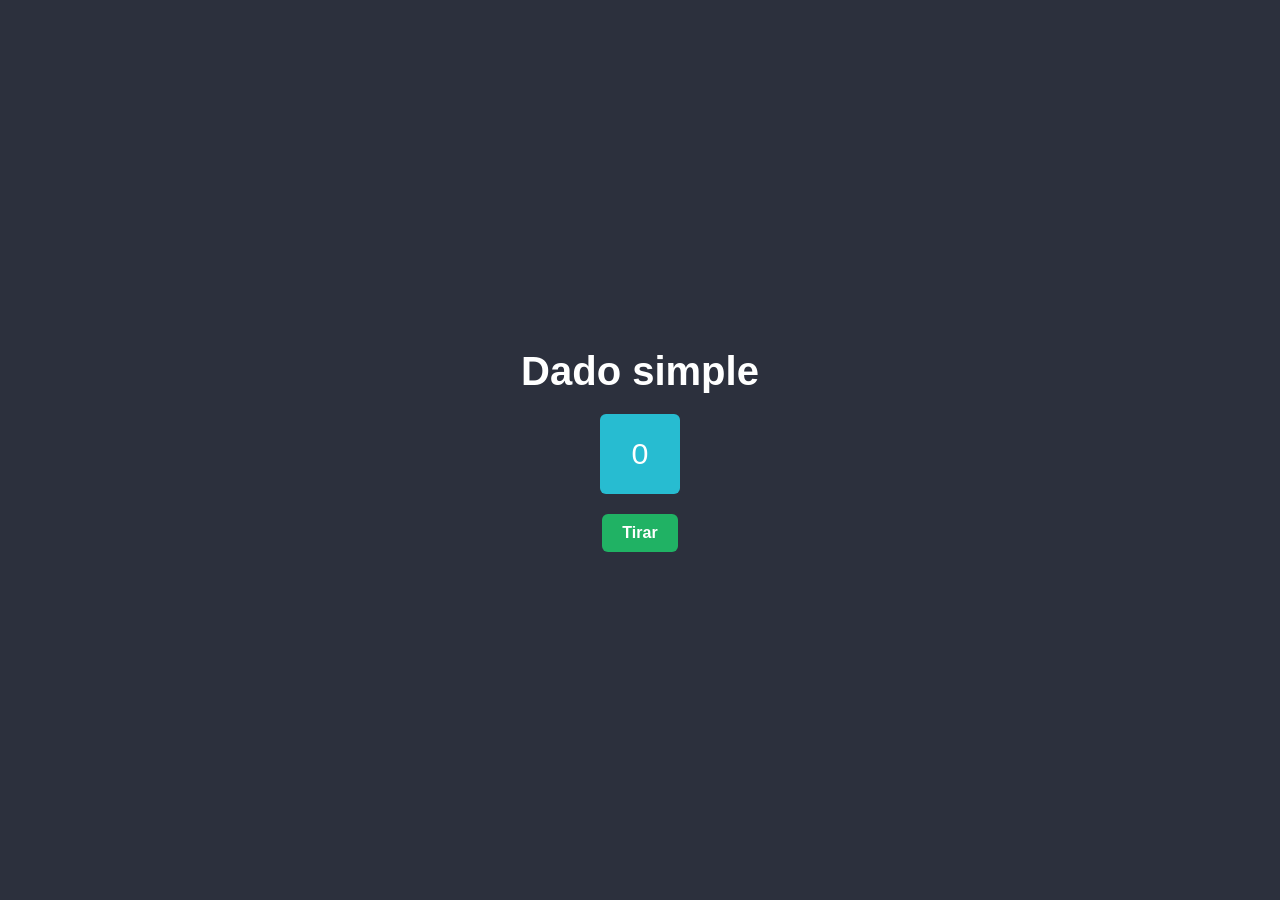
==== index.html @ 4ace0625 "feat: integración de html, css y js inicial" ====
<!DOCTYPE html>
<html lang="en">
<head>
    <link rel="stylesheet" href="styles.css">
    <meta charset="UTF-8">
    <meta name="viewport" content="width=device-width, initial-scale=1.0">
    <title>Práctica 1</title>
</head>
<body>
    <main>
        <h1>Dado simple</h1>
        <div class="dado ">
            <div class="numero">0</div>
        </div>
        <button class="botonTirar">Tirar</button>
    </main>
</body>
<script src="fun.js"></script>
</html>
---- styles.css ----
*{
    margin:0;
    box-sizing: border-box;
    color: #fff;
}

body{
    font-family: 'Gill Sans', 'Gill Sans MT', Calibri, 'Trebuchet MS', sans-serif;
    font-size: 20px;
    background: #2c303d;
    min-height: 100vh;
    display: flex;
    justify-content: center;
    align-items: center;
    margin: auto;

}

main{
    display: flex;
    justify-content: center;
    align-items: center;
    flex-direction: column;

}

h1{
    margin-bottom: 20px;
    
}

.dado{
    background: #27bcd1;
    display: flex;
    min-width: 80px;
    min-height: 80px;
    justify-content: center;
    align-items: center;
    cursor:default;
    border-radius: 6px;

}

.numero{
    height: 100%;
    text-align: center;
    font-size: 1.9rem;
}

.botonTirar{
    margin-top:20px;
}

.animDado{
    animation: girar 1s linear infinite;
}

@keyframes girar {
  from {
    transform: rotate(0deg);
    }
  to {
    transform: rotate(360deg);
  }
}


.botonTirar {
  margin-top: 20px;
  background-color: #20b264;
  font-size: 1rem;
  font-weight: bold;
  padding: 10px 20px;
  border: none;
  border-radius: 6px;
  cursor: pointer;
  transition: background-color 0.2s ease, transform 0.1s ease;
}

.botonTirar:hover {
  background-color: #1c9d58;
}

.botonTirar:active {
  transform: scale(0.96);
}
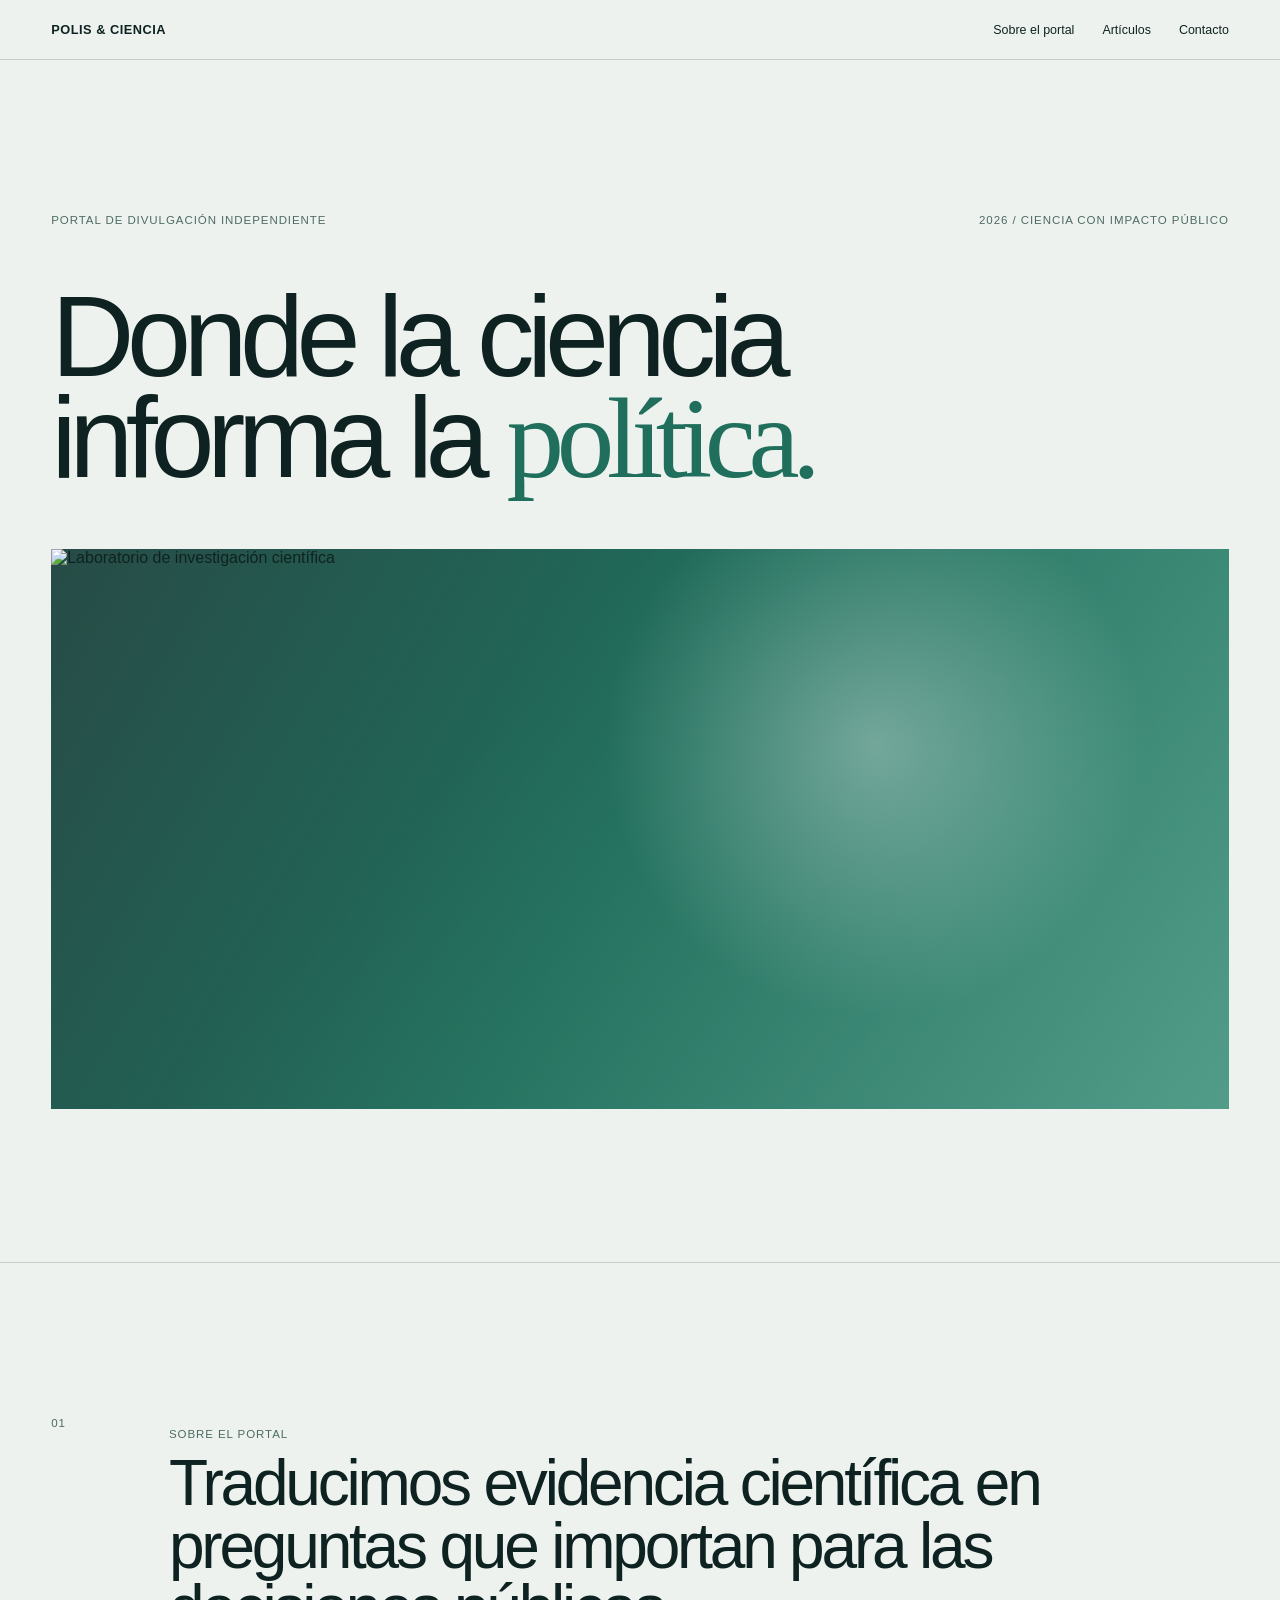
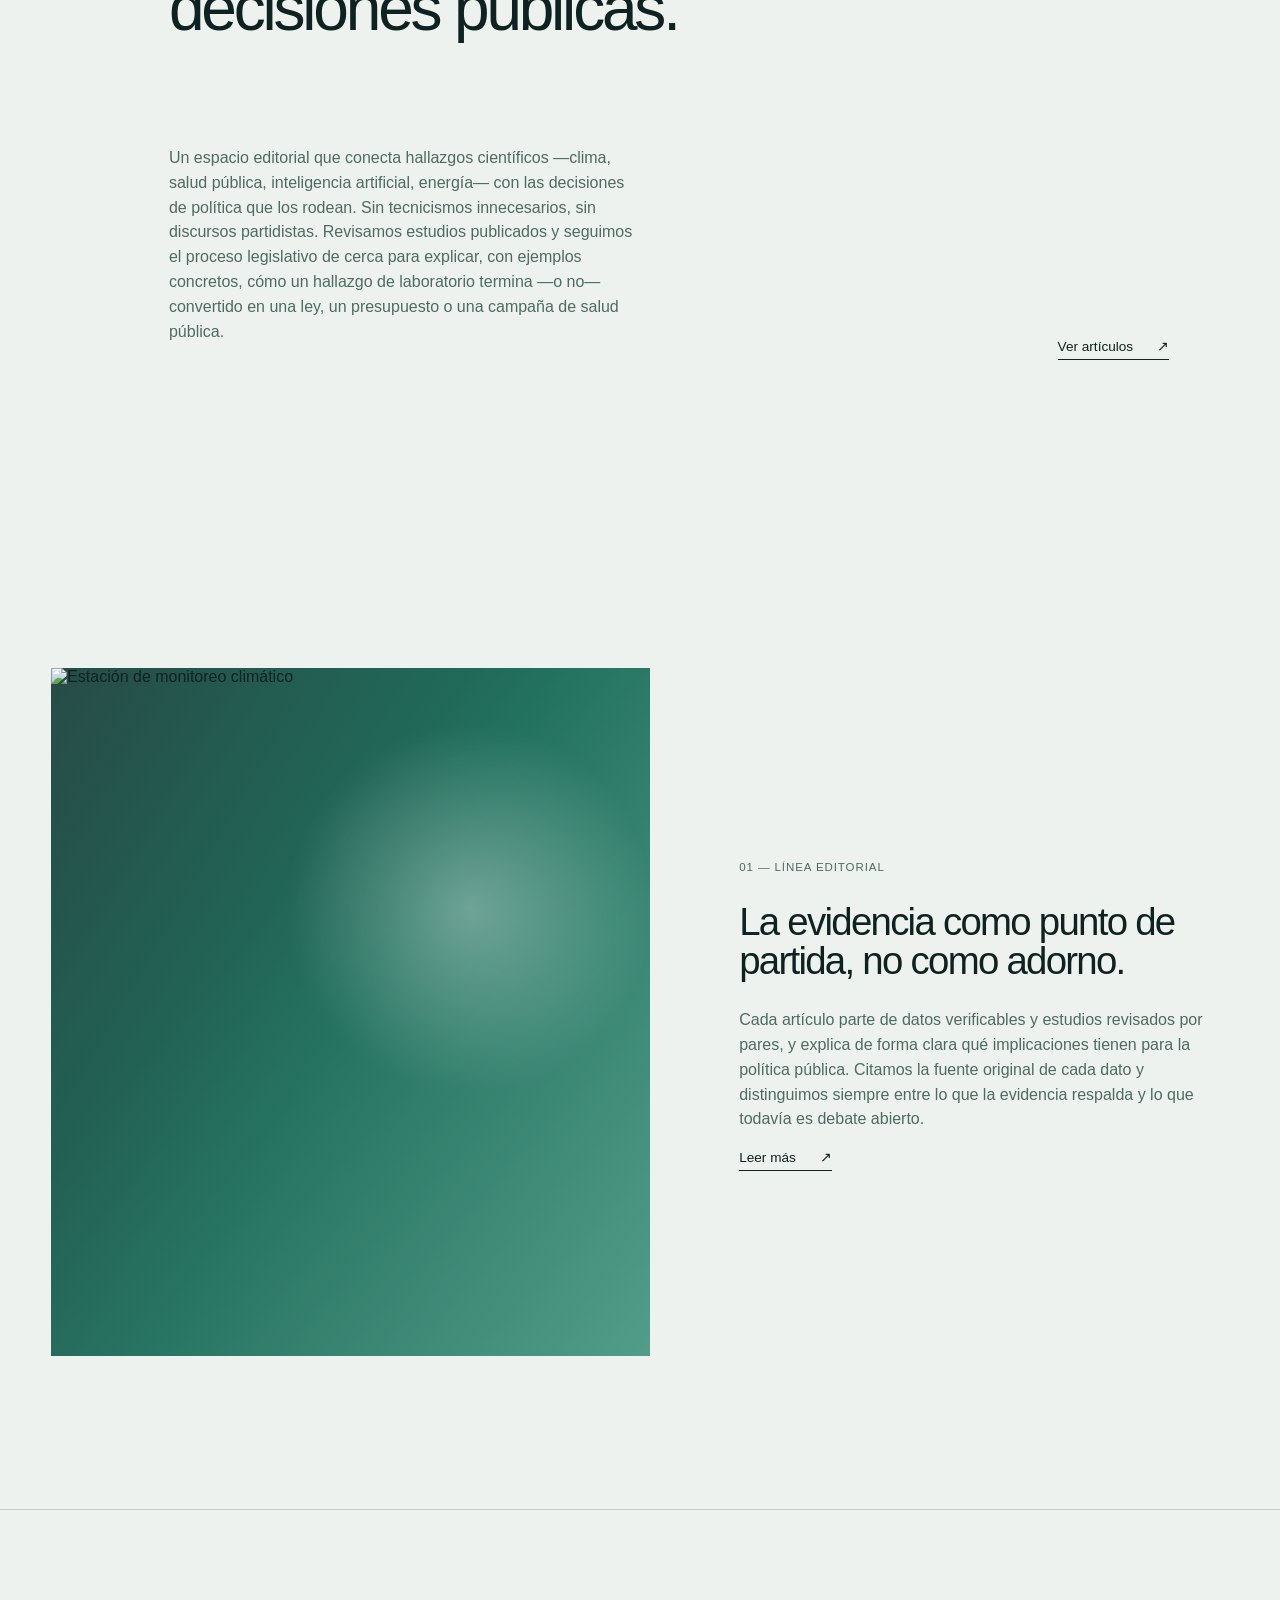
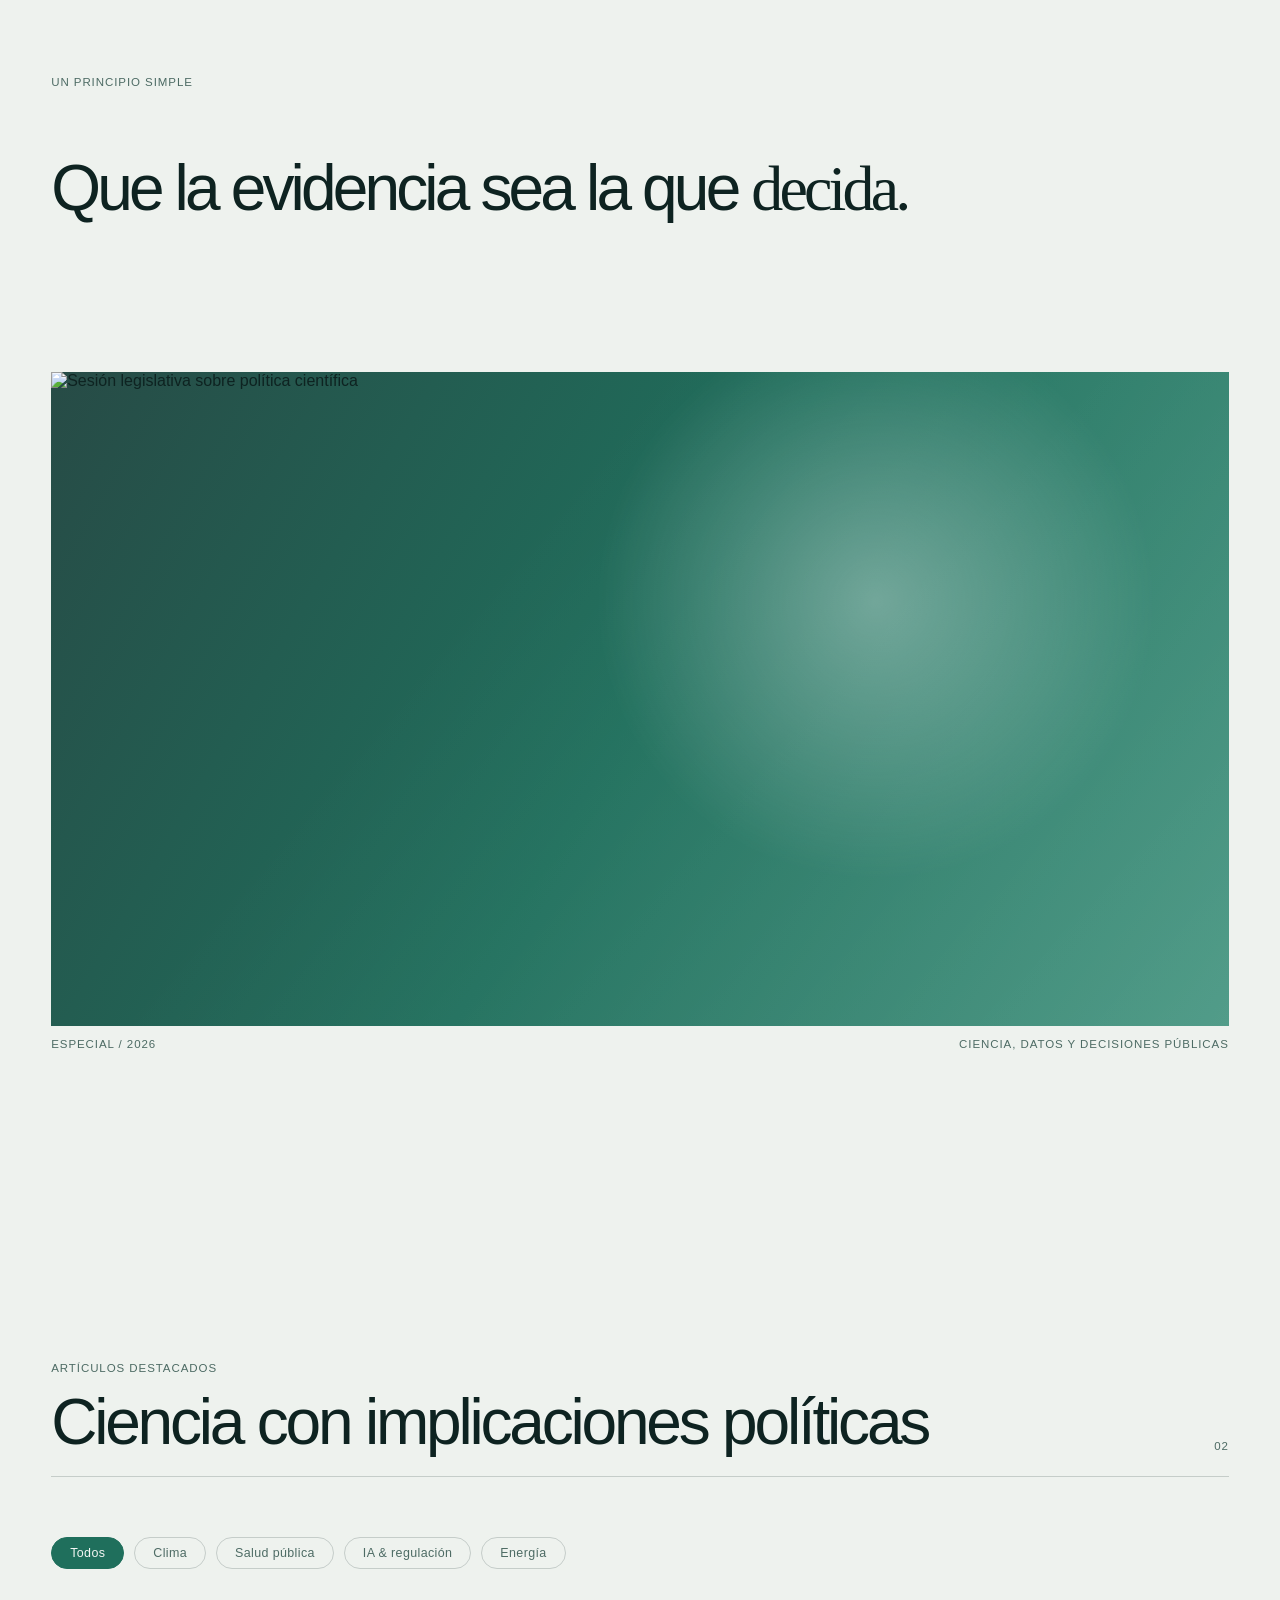
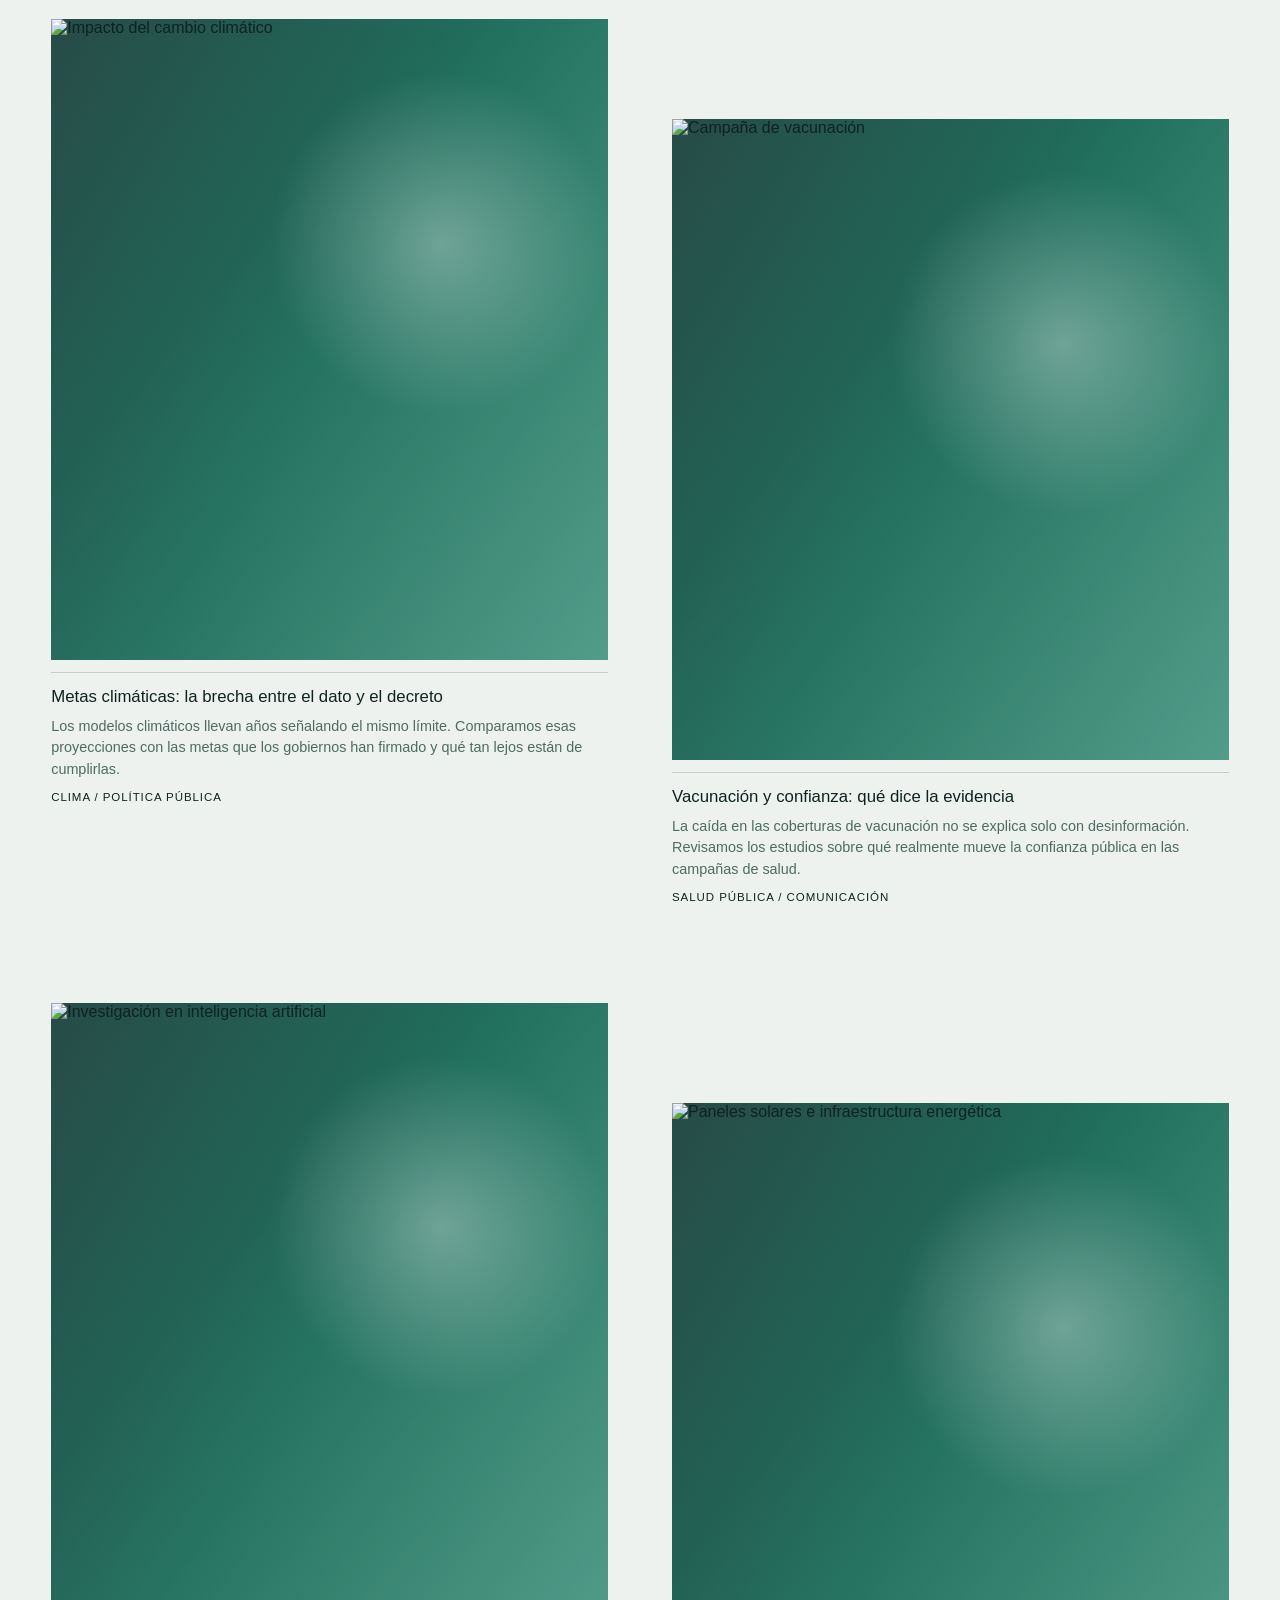
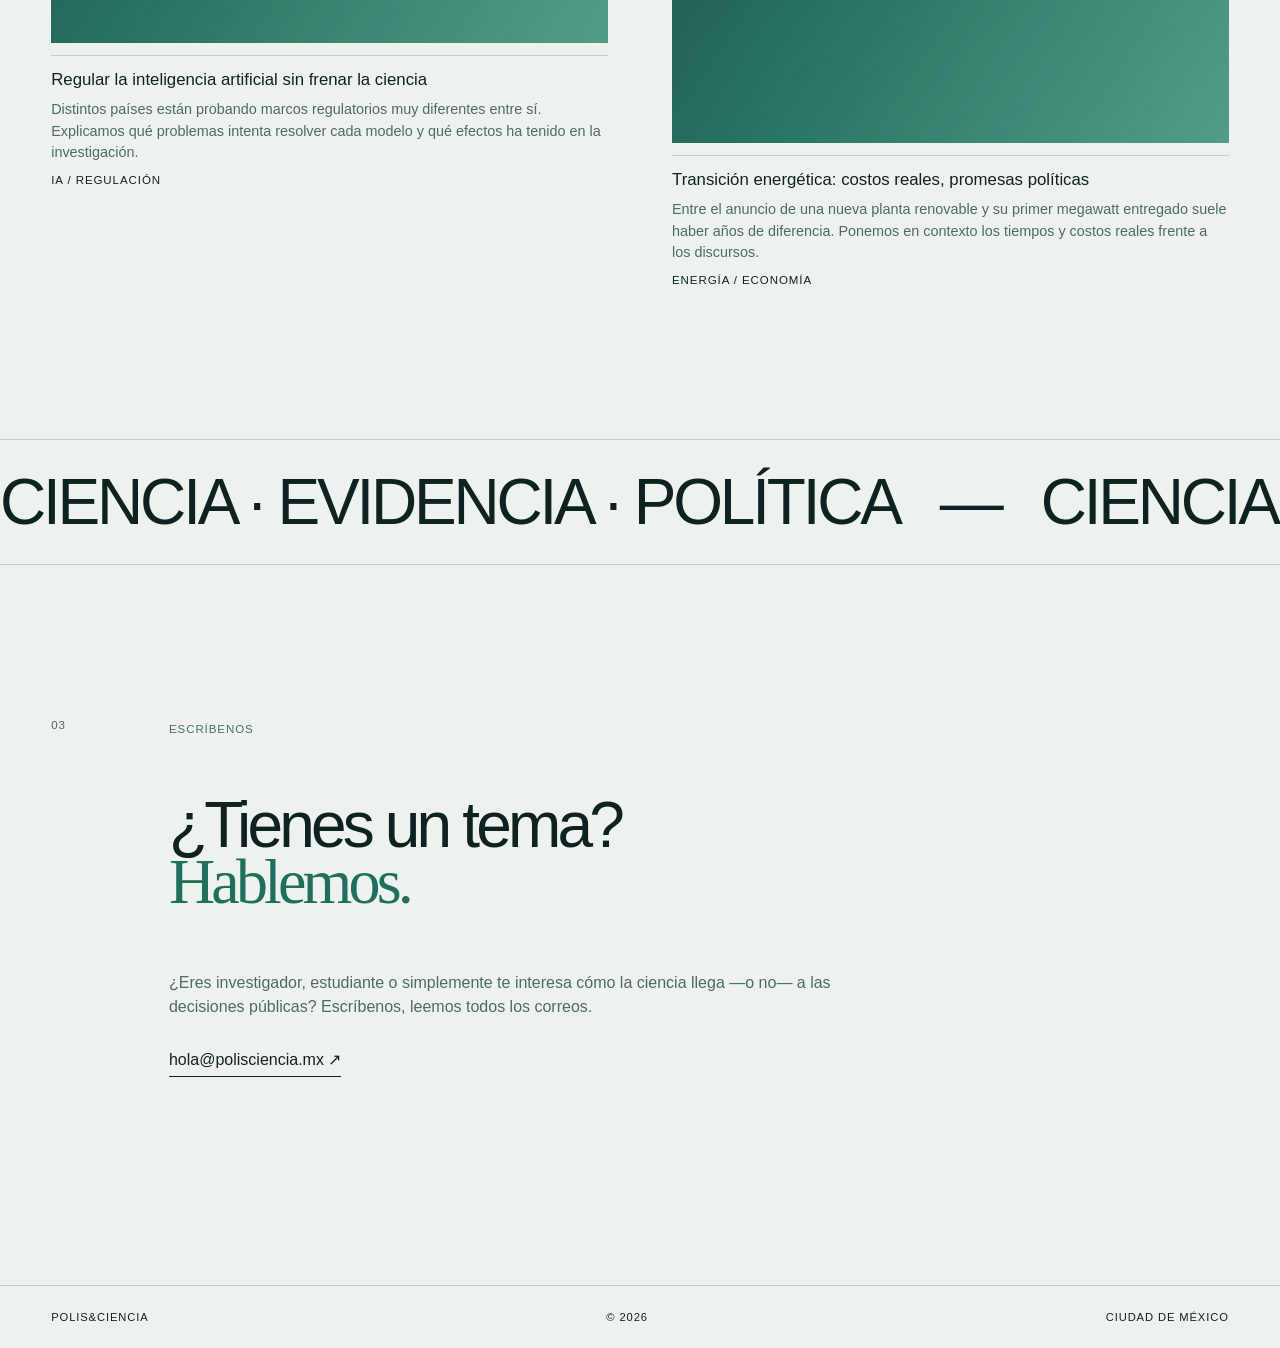
==== commit f93b355e: "Agrega imagenes y contenido informativo" ====
--- a/index.html
+++ b/index.html
@@ -1,19 +1,212 @@
 <!DOCTYPE html>
-<html lang="en">
+<html lang="es">
 <head>
-    <link rel="stylesheet" href="styles.css">
-    <meta charset="UTF-8">
-    <meta name="viewport" content="width=device-width, initial-scale=1.0">
-    <title>Práctica 1</title>
+  <meta charset="UTF-8">
+  <meta name="viewport" content="width=device-width, initial-scale=1.0">
+  <title>Polis&Ciencia — Divulgación con impacto político</title>
+  <link rel="stylesheet" href="styles.css">
 </head>
 <body>
-    <main>
-        <h1>Dado simple</h1>
-        <div class="dado ">
-            <div class="numero">0</div>
+
+  <header class="site-header">
+    <a class="logo" href="#">POLIS<span>&</span>CIENCIA</a>
+
+    <button class="menu-toggle" aria-label="Abrir menú" aria-expanded="false">
+      <span></span><span></span>
+    </button>
+
+    <nav class="desktop-nav">
+      <a href="#about">Sobre el portal</a>
+      <a href="#work">Artículos</a>
+      <a href="#contact">Contacto</a>
+    </nav>
+  </header>
+
+  <main>
+
+    <!-- HERO -->
+    <section class="hero section">
+      <div class="hero__meta">
+        <span>Portal de divulgación independiente</span>
+        <span>2026 / Ciencia con impacto público</span>
+      </div>
+
+      <div class="hero__title">
+        <h1>Donde la ciencia<br>informa la <em>política.</em></h1>
+      </div>
+
+      <div class="hero__image media-placeholder">
+        <img src="https://picsum.photos/seed/polis-hero/1600/900" alt="Laboratorio de investigación científica" loading="eager">
+      </div>
+    </section>
+
+    <!-- INTRO -->
+    <section id="about" class="intro section">
+      <div class="section-number">01</div>
+
+      <div class="intro__content">
+        <p class="eyebrow">SOBRE EL PORTAL</p>
+        <h2>Traducimos evidencia científica en preguntas que importan para las decisiones públicas.</h2>
+        <div class="intro__bottom">
+          <p class="body-copy">
+            Un espacio editorial que conecta hallazgos científicos —clima, salud pública,
+            inteligencia artificial, energía— con las decisiones de política que los rodean.
+            Sin tecnicismos innecesarios, sin discursos partidistas. Revisamos estudios
+            publicados y seguimos el proceso legislativo de cerca para explicar, con
+            ejemplos concretos, cómo un hallazgo de laboratorio termina —o no— convertido
+            en una ley, un presupuesto o una campaña de salud pública.
+          </p>
+          <a class="arrow-link" href="#work">Ver artículos <span>↗</span></a>
         </div>
-        <button class="botonTirar">Tirar</button>
-    </main>
+      </div>
+    </section>
+
+    <!-- SPLIT -->
+    <section class="split section">
+      <div class="split__image media-placeholder">
+        <img src="https://picsum.photos/seed/polis-clima/900/1000" alt="Estación de monitoreo climático" loading="lazy">
+      </div>
+
+      <div class="split__content">
+        <span class="eyebrow">01 — LÍNEA EDITORIAL</span>
+        <h2>La evidencia como punto de partida, no como adorno.</h2>
+        <p class="body-copy">
+          Cada artículo parte de datos verificables y estudios revisados por pares,
+          y explica de forma clara qué implicaciones tienen para la política pública.
+          Citamos la fuente original de cada dato y distinguimos siempre entre lo que
+          la evidencia respalda y lo que todavía es debate abierto.
+        </p>
+        <a class="arrow-link" href="#work">Leer más <span>↗</span></a>
+      </div>
+    </section>
+
+    <!-- STATEMENT -->
+    <section class="statement section">
+      <p class="eyebrow">UN PRINCIPIO SIMPLE</p>
+      <h2>
+        Que la evidencia sea la que
+        <span>decida.</span>
+      </h2>
+    </section>
+
+    <!-- IMAGE -->
+    <section class="full-image section">
+      <div class="full-image__media media-placeholder">
+        <img src="https://picsum.photos/seed/polis-portada/1800/1000" alt="Sesión legislativa sobre política científica" loading="lazy">
+      </div>
+      <div class="caption">
+        <span>Especial / 2026</span>
+        <span>Ciencia, datos y decisiones públicas</span>
+      </div>
+    </section>
+
+    <!-- WORK GRID -->
+    <section id="work" class="work section">
+      <div class="work__header">
+        <div>
+          <span class="eyebrow">ARTÍCULOS DESTACADOS</span>
+          <h2>Ciencia con implicaciones políticas</h2>
+        </div>
+        <span class="section-number">02</span>
+      </div>
+
+      <div class="filters" role="group" aria-label="Filtrar artículos por categoría">
+        <button class="filter-btn is-active" data-filter="all">Todos</button>
+        <button class="filter-btn" data-filter="clima">Clima</button>
+        <button class="filter-btn" data-filter="salud">Salud pública</button>
+        <button class="filter-btn" data-filter="ia">IA & regulación</button>
+        <button class="filter-btn" data-filter="energia">Energía</button>
+      </div>
+
+      <div class="project-grid">
+        <article class="project" data-category="clima">
+          <div class="project__image media-placeholder">
+            <img src="https://picsum.photos/seed/polis-art-clima/700/800" alt="Impacto del cambio climático" loading="lazy">
+          </div>
+          <div class="project__info">
+            <div>
+              <h3>Metas climáticas: la brecha entre el dato y el decreto</h3>
+              <p class="card-copy">Los modelos climáticos llevan años señalando el mismo límite. Comparamos esas proyecciones con las metas que los gobiernos han firmado y qué tan lejos están de cumplirlas.</p>
+            </div>
+            <span>Clima / Política pública</span>
+          </div>
+        </article>
+
+        <article class="project project--offset" data-category="salud">
+          <div class="project__image media-placeholder">
+            <img src="https://picsum.photos/seed/polis-art-salud/700/800" alt="Campaña de vacunación" loading="lazy">
+          </div>
+          <div class="project__info">
+            <div>
+              <h3>Vacunación y confianza: qué dice la evidencia</h3>
+              <p class="card-copy">La caída en las coberturas de vacunación no se explica solo con desinformación. Revisamos los estudios sobre qué realmente mueve la confianza pública en las campañas de salud.</p>
+            </div>
+            <span>Salud pública / Comunicación</span>
+          </div>
+        </article>
+
+        <article class="project" data-category="ia">
+          <div class="project__image media-placeholder">
+            <img src="https://picsum.photos/seed/polis-art-ia/700/800" alt="Investigación en inteligencia artificial" loading="lazy">
+          </div>
+          <div class="project__info">
+            <div>
+              <h3>Regular la inteligencia artificial sin frenar la ciencia</h3>
+              <p class="card-copy">Distintos países están probando marcos regulatorios muy diferentes entre sí. Explicamos qué problemas intenta resolver cada modelo y qué efectos ha tenido en la investigación.</p>
+            </div>
+            <span>IA / Regulación</span>
+          </div>
+        </article>
+
+        <article class="project project--offset" data-category="energia">
+          <div class="project__image media-placeholder">
+            <img src="https://picsum.photos/seed/polis-art-energia/700/800" alt="Paneles solares e infraestructura energética" loading="lazy">
+          </div>
+          <div class="project__info">
+            <div>
+              <h3>Transición energética: costos reales, promesas políticas</h3>
+              <p class="card-copy">Entre el anuncio de una nueva planta renovable y su primer megawatt entregado suele haber años de diferencia. Ponemos en contexto los tiempos y costos reales frente a los discursos.</p>
+            </div>
+            <span>Energía / Economía</span>
+          </div>
+        </article>
+      </div>
+    </section>
+
+    <!-- MARQUEE -->
+    <section class="marquee">
+      <div class="marquee__track">
+        <span>CIENCIA · EVIDENCIA · POLÍTICA</span>
+        <span>—</span>
+        <span>CIENCIA · EVIDENCIA · POLÍTICA</span>
+        <span>—</span>
+        <span>CIENCIA · EVIDENCIA · POLÍTICA</span>
+        <span>—</span>
+      </div>
+    </section>
+
+    <!-- CONTACT -->
+    <section id="contact" class="contact section">
+      <div class="section-number">03</div>
+      <div>
+        <span class="eyebrow">ESCRÍBENOS</span>
+        <h2>¿Tienes un tema?<br><em>Hablemos.</em></h2>
+        <p class="body-copy">
+          ¿Eres investigador, estudiante o simplemente te interesa cómo la ciencia
+          llega —o no— a las decisiones públicas? Escríbenos, leemos todos los correos.
+        </p>
+        <a class="contact-link" href="mailto:hola@polisciencia.mx">hola@polisciencia.mx ↗</a>
+      </div>
+    </section>
+
+  </main>
+
+  <footer class="site-footer">
+    <span>POLIS&CIENCIA</span>
+    <span>© 2026</span>
+    <span>Ciudad de México</span>
+  </footer>
+
+  <script src="script.js"></script>
 </body>
-<script src="fun.js"></script>
-</html>+</html>
--- a/styles.css
+++ b/styles.css
@@ -1,86 +1,571 @@
-*{
-    margin:0;
-    box-sizing: border-box;
-    color: #fff;
-}
-
-body{
-    font-family: 'Gill Sans', 'Gill Sans MT', Calibri, 'Trebuchet MS', sans-serif;
-    font-size: 20px;
-    background: #2c303d;
-    min-height: 100vh;
-    display: flex;
-    justify-content: center;
-    align-items: center;
-    margin: auto;
-
-}
-
-main{
-    display: flex;
-    justify-content: center;
-    align-items: center;
-    flex-direction: column;
-
-}
-
-h1{
-    margin-bottom: 20px;
-    
-}
-
-.dado{
-    background: #27bcd1;
-    display: flex;
-    min-width: 80px;
-    min-height: 80px;
-    justify-content: center;
-    align-items: center;
-    cursor:default;
-    border-radius: 6px;
-
-}
-
-.numero{
-    height: 100%;
-    text-align: center;
-    font-size: 1.9rem;
-}
-
-.botonTirar{
-    margin-top:20px;
-}
-
-.animDado{
-    animation: girar 1s linear infinite;
-}
-
-@keyframes girar {
-  from {
-    transform: rotate(0deg);
-    }
+/* =========================================================
+   EDITORIAL FLUID DESIGN SYSTEM
+   Reusable foundation — replace content, not structure.
+   ========================================================= */
+
+:root {
+  --bg: #eef2ee;
+  --surface: #e2ebe6;
+  --text: #0e2321;
+  --muted: #4d6b64;
+  --accent: #1f6f5c;
+  --line: rgba(14, 35, 33, .18);
+
+  --page-x: clamp(20px, 4vw, 64px);
+  --section-y: clamp(80px, 12vw, 180px);
+
+  --display: clamp(3.8rem, 9vw, 10rem);
+  --heading: clamp(2.5rem, 5vw, 6rem);
+  --subheading: clamp(1.7rem, 3vw, 3.4rem);
+  --body: clamp(1rem, 1.2vw, 1.2rem);
+
+  --ease: cubic-bezier(.2, .7, .2, 1);
+}
+
+* {
+  box-sizing: border-box;
+}
+
+html {
+  scroll-behavior: smooth;
+}
+
+body {
+  margin: 0;
+  background: var(--bg);
+  color: var(--text);
+  font-family: Arial, Helvetica, sans-serif;
+  font-weight: 400;
+}
+
+a {
+  color: inherit;
+  text-decoration: none;
+}
+
+button {
+  font: inherit;
+}
+
+.section {
+  padding: var(--section-y) var(--page-x);
+}
+
+.eyebrow,
+.section-number,
+.hero__meta,
+.caption,
+.project__info span {
+  font-size: .72rem;
+  letter-spacing: .08em;
+  text-transform: uppercase;
+}
+
+.eyebrow,
+.section-number,
+.hero__meta,
+.caption {
+  color: var(--muted);
+}
+
+.body-copy {
+  max-width: 42rem;
+  font-size: var(--body);
+  line-height: 1.55;
+  color: var(--muted);
+}
+
+/* HEADER */
+
+.site-header {
+  position: relative;
+  z-index: 10;
+  display: flex;
+  align-items: center;
+  justify-content: space-between;
+  padding: 22px var(--page-x);
+  border-bottom: 1px solid var(--line);
+}
+
+.logo {
+  font-size: .8rem;
+  font-weight: 600;
+  letter-spacing: .04em;
+}
+
+.logo span {
+  margin: 0 4px;
+}
+
+.desktop-nav {
+  display: flex;
+  gap: 28px;
+  font-size: .78rem;
+}
+
+.desktop-nav a {
+  position: relative;
+}
+
+.desktop-nav a::after {
+  content: "";
+  position: absolute;
+  left: 0;
+  bottom: -5px;
+  width: 100%;
+  height: 1px;
+  background: currentColor;
+  transform: scaleX(0);
+  transform-origin: right;
+  transition: transform .4s var(--ease);
+}
+
+.desktop-nav a:hover::after {
+  transform: scaleX(1);
+  transform-origin: left;
+}
+
+.menu-toggle {
+  display: none;
+  border: 0;
+  background: transparent;
+}
+
+/* HERO */
+
+.hero {
+  min-height: calc(100vh - 65px);
+  display: flex;
+  flex-direction: column;
+  justify-content: space-between;
+  gap: 60px;
+}
+
+.hero__meta {
+  display: flex;
+  justify-content: space-between;
+}
+
+.hero__title h1 {
+  max-width: 1100px;
+  margin: 0;
+  font-size: var(--display);
+  line-height: .88;
+  letter-spacing: -.065em;
+  font-weight: 500;
+}
+
+em {
+  font-family: Georgia, "Times New Roman", serif;
+  font-weight: 400;
+  color: var(--accent);
+  font-style: normal;
+}
+
+.media-placeholder {
+  position: relative;
+  overflow: hidden;
+  background:
+    linear-gradient(120deg, #274b46, #1f6f5c 50%, #3a8f79);
+}
+
+.media-placeholder::after {
+  content: "";
+  position: absolute;
+  inset: 0;
+  background:
+    radial-gradient(circle at 70% 35%, rgba(255,255,255,.32), transparent 30%),
+    linear-gradient(130deg, transparent 35%, rgba(255,255,255,.12));
+}
+
+.placeholder-label {
+  position: absolute;
+  z-index: 2;
+  left: 20px;
+  bottom: 18px;
+  font-size: .65rem;
+  letter-spacing: .1em;
+  color: rgba(23,23,23,.6);
+}
+
+.hero__image {
+  width: 100%;
+  aspect-ratio: 2 / .95;
+}
+
+/* INTRO */
+
+.intro {
+  display: grid;
+  grid-template-columns: 10% 1fr;
+  border-top: 1px solid var(--line);
+}
+
+.intro__content {
+  max-width: 1000px;
+}
+
+.intro h2 {
+  max-width: 900px;
+  margin: 0;
+  font-size: var(--heading);
+  line-height: .98;
+  letter-spacing: -.05em;
+  font-weight: 500;
+}
+
+.intro__bottom {
+  display: grid;
+  grid-template-columns: 1fr 1fr;
+  gap: 60px;
+  margin-top: 90px;
+}
+
+.arrow-link {
+  align-self: end;
+  justify-self: end;
+  padding-bottom: 5px;
+  border-bottom: 1px solid var(--text);
+  font-size: .85rem;
+}
+
+.arrow-link span {
+  display: inline-block;
+  margin-left: 20px;
+  transition: transform .35s var(--ease);
+}
+
+.arrow-link:hover span {
+  transform: translate(4px, -4px);
+}
+
+/* SPLIT */
+
+.split {
+  display: grid;
+  grid-template-columns: 1.1fr .9fr;
+  gap: clamp(30px, 7vw, 120px);
+  align-items: center;
+}
+
+.split__image {
+  aspect-ratio: 1 / 1.15;
+}
+
+.split__content {
+  max-width: 620px;
+}
+
+.split h2 {
+  margin: 28px 0;
+  font-size: var(--subheading);
+  line-height: 1;
+  letter-spacing: -.045em;
+  font-weight: 500;
+}
+
+/* STATEMENT */
+
+.statement {
+  border-top: 1px solid var(--line);
+}
+
+.statement h2 {
+  max-width: 1200px;
+  margin: 70px 0 0;
+  font-size: var(--heading);
+  line-height: .94;
+  letter-spacing: -.06em;
+  font-weight: 500;
+}
+
+.statement h2 span {
+  font-family: Georgia, "Times New Roman", serif;
+}
+
+/* FULL IMAGE */
+
+.full-image {
+  padding-top: 0;
+}
+
+.full-image__media {
+  width: 100%;
+  aspect-ratio: 1.8 / 1;
+}
+
+.caption {
+  display: flex;
+  justify-content: space-between;
+  padding-top: 12px;
+}
+
+/* WORK */
+
+.work__header {
+  display: flex;
+  justify-content: space-between;
+  align-items: flex-end;
+  border-bottom: 1px solid var(--line);
+  padding-bottom: 24px;
+  margin-bottom: 60px;
+}
+
+.work__header h2 {
+  margin: 16px 0 0;
+  font-size: clamp(2.5rem, 5vw, 5rem);
+  letter-spacing: -.05em;
+  line-height: .95;
+  font-weight: 500;
+}
+
+.filters {
+  display: flex;
+  flex-wrap: wrap;
+  gap: 10px;
+  margin-bottom: 50px;
+}
+
+.filter-btn {
+  padding: 8px 18px;
+  border: 1px solid var(--line);
+  border-radius: 999px;
+  background: transparent;
+  color: var(--muted);
+  font-size: .78rem;
+  letter-spacing: .03em;
+  cursor: pointer;
+  transition: background .3s var(--ease), color .3s var(--ease), border-color .3s var(--ease);
+}
+
+.filter-btn:hover {
+  border-color: var(--accent);
+  color: var(--text);
+}
+
+.filter-btn.is-active {
+  background: var(--accent);
+  border-color: var(--accent);
+  color: #f4f7f4;
+}
+
+.project.is-hidden {
+  display: none;
+}
+
+.project-grid {
+  display: grid;
+  grid-template-columns: 1fr 1fr;
+  column-gap: clamp(20px, 5vw, 90px);
+  row-gap: 100px;
+}
+
+.project--offset {
+  margin-top: 100px;
+}
+
+.project__image {
+  aspect-ratio: 1 / 1.15;
+}
+
+.project__info {
+  display: flex;
+  flex-direction: column;
+  gap: 10px;
+  padding-top: 14px;
+  border-top: 1px solid var(--line);
+  margin-top: 12px;
+}
+
+.project__info h3 {
+  margin: 0 0 8px;
+  font-size: 1.05rem;
+  font-weight: 500;
+  line-height: 1.25;
+}
+
+.card-copy {
+  margin: 0;
+  font-size: .9rem;
+  line-height: 1.5;
+  color: var(--muted);
+}
+
+.media-placeholder img {
+  position: absolute;
+  inset: 0;
+  width: 100%;
+  height: 100%;
+  object-fit: cover;
+}
+
+/* MARQUEE */
+
+.marquee {
+  overflow: hidden;
+  border-top: 1px solid var(--line);
+  border-bottom: 1px solid var(--line);
+  padding: 25px 0;
+}
+
+.marquee__track {
+  display: flex;
+  width: max-content;
+  gap: 40px;
+  animation: marquee 25s linear infinite;
+  font-size: clamp(2rem, 5vw, 5rem);
+  letter-spacing: -.05em;
+  white-space: nowrap;
+}
+
+@keyframes marquee {
   to {
-    transform: rotate(360deg);
-  }
-}
-
-
-.botonTirar {
-  margin-top: 20px;
-  background-color: #20b264;
+    transform: translateX(-50%);
+  }
+}
+
+/* CONTACT */
+
+.contact {
+  display: grid;
+  grid-template-columns: 10% 1fr;
+  min-height: 80vh;
+}
+
+.contact h2 {
+  margin: 60px 0;
+  font-size: var(--heading);
+  line-height: .88;
+  letter-spacing: -.06em;
+  font-weight: 500;
+}
+
+.contact .body-copy {
+  margin-bottom: 30px;
+}
+
+.contact-link {
+  display: inline-block;
+  border-bottom: 1px solid var(--text);
+  padding-bottom: 7px;
   font-size: 1rem;
-  font-weight: bold;
-  padding: 10px 20px;
-  border: none;
-  border-radius: 6px;
-  cursor: pointer;
-  transition: background-color 0.2s ease, transform 0.1s ease;
-}
-
-.botonTirar:hover {
-  background-color: #1c9d58;
-}
-
-.botonTirar:active {
-  transform: scale(0.96);
-}+}
+
+/* FOOTER */
+
+.site-footer {
+  display: flex;
+  justify-content: space-between;
+  padding: 25px var(--page-x);
+  border-top: 1px solid var(--line);
+  font-size: .7rem;
+  text-transform: uppercase;
+  letter-spacing: .08em;
+}
+
+/* REVEAL */
+
+.reveal {
+  opacity: 0;
+  transform: translateY(30px);
+  transition: opacity .8s var(--ease), transform .8s var(--ease);
+}
+
+.reveal.is-visible {
+  opacity: 1;
+  transform: translateY(0);
+}
+
+/* MOBILE */
+
+@media (max-width: 760px) {
+  .desktop-nav {
+    display: none;
+  }
+
+  .menu-toggle {
+    display: grid;
+    gap: 5px;
+    padding: 5px 0;
+  }
+
+  .menu-toggle span {
+    display: block;
+    width: 24px;
+    height: 1px;
+    background: var(--text);
+  }
+
+  .hero {
+    min-height: calc(100vh - 65px);
+  }
+
+  .hero__meta {
+    gap: 20px;
+  }
+
+  .hero__meta span:last-child {
+    text-align: right;
+  }
+
+  .hero__image {
+    aspect-ratio: 1 / 1.05;
+  }
+
+  .intro,
+  .contact {
+    grid-template-columns: 1fr;
+    gap: 50px;
+  }
+
+  .intro__bottom {
+    grid-template-columns: 1fr;
+    margin-top: 55px;
+  }
+
+  .arrow-link {
+    justify-self: start;
+  }
+
+  .split {
+    grid-template-columns: 1fr;
+  }
+
+  .split__image {
+    order: 1;
+  }
+
+  .split__content {
+    order: 2;
+  }
+
+  .statement h2 {
+    margin-top: 50px;
+  }
+
+  .project-grid {
+    grid-template-columns: 1fr;
+    row-gap: 65px;
+  }
+
+  .project--offset {
+    margin-top: 0;
+  }
+
+  .project__image {
+    aspect-ratio: 1 / 1.1;
+  }
+
+  .contact {
+    min-height: 70vh;
+  }
+
+  .contact h2 {
+    margin: 45px 0;
+  }
+
+  .site-footer {
+    gap: 15px;
+    flex-wrap: wrap;
+  }
+}
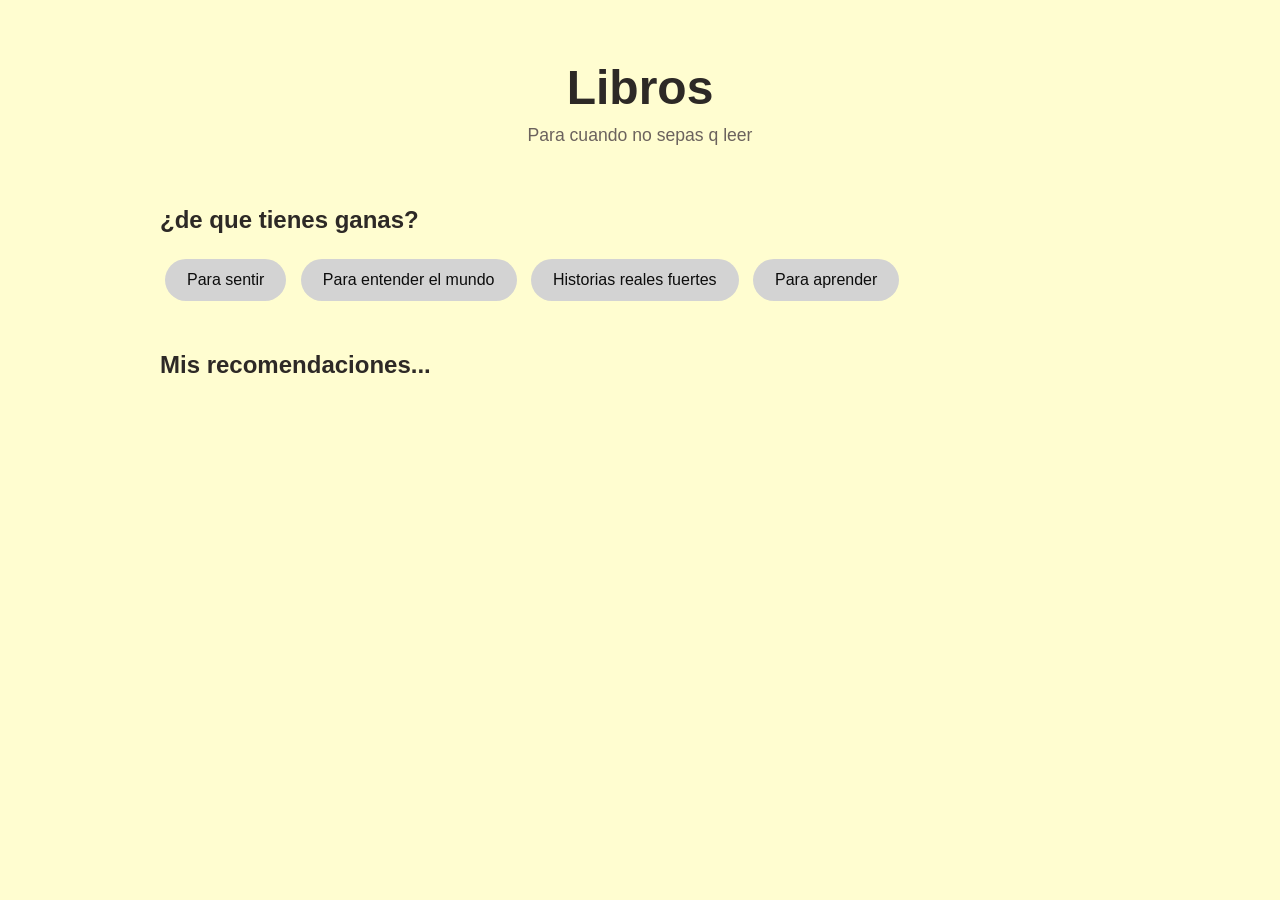
==== commit 74a2cb5f: "feat: integración de html, css y js inicial" ====
--- a/index.html
+++ b/index.html
@@ -1,212 +1,51 @@
 <!DOCTYPE html>
 <html lang="es">
 <head>
-  <meta charset="UTF-8">
-  <meta name="viewport" content="width=device-width, initial-scale=1.0">
-  <title>Polis&Ciencia — Divulgación con impacto político</title>
-  <link rel="stylesheet" href="styles.css">
+    <meta charset="UTF-8">
+    <meta name="viewport" content="width=device-width, initial-scale=1.0">
+    <title>MisLibros</title>
+    <link rel="stylesheet" href="style.css">
 </head>
+
 <body>
 
-  <header class="site-header">
-    <a class="logo" href="#">POLIS<span>&</span>CIENCIA</a>
+    <header>
+        <h1>Libros </h1>
+        <p>Para cuando no sepas q leer</p>
+    </header>
 
-    <button class="menu-toggle" aria-label="Abrir menú" aria-expanded="false">
-      <span></span><span></span>
-    </button>
+    <main>
 
-    <nav class="desktop-nav">
-      <a href="#about">Sobre el portal</a>
-      <a href="#work">Artículos</a>
-      <a href="#contact">Contacto</a>
-    </nav>
-  </header>
+        <section>
+            <h2>¿de que tienes ganas?</h2>
 
-  <main>
+            <div>
+<button onclick="mostrarLibros('Para sentir')">Para sentir</button>
 
-    <!-- HERO -->
-    <section class="hero section">
-      <div class="hero__meta">
-        <span>Portal de divulgación independiente</span>
-        <span>2026 / Ciencia con impacto público</span>
-      </div>
+<button onclick="mostrarLibros('Para entender el mundo')">
+    Para entender el mundo
+</button>
 
-      <div class="hero__title">
-        <h1>Donde la ciencia<br>informa la <em>política.</em></h1>
-      </div>
+<button onclick="mostrarLibros('Historias reales fuertes')">
+    Historias reales fuertes
+</button>
 
-      <div class="hero__image media-placeholder">
-        <img src="https://picsum.photos/seed/polis-hero/1600/900" alt="Laboratorio de investigación científica" loading="eager">
-      </div>
-    </section>
+<button onclick="mostrarLibros('Para aprender')">
+    Para aprender
+</button>
+            </div>
+        </section>
 
-    <!-- INTRO -->
-    <section id="about" class="intro section">
-      <div class="section-number">01</div>
+        <section>
+            <h2>Mis recomendaciones...</h2>
 
-      <div class="intro__content">
-        <p class="eyebrow">SOBRE EL PORTAL</p>
-        <h2>Traducimos evidencia científica en preguntas que importan para las decisiones públicas.</h2>
-        <div class="intro__bottom">
-          <p class="body-copy">
-            Un espacio editorial que conecta hallazgos científicos —clima, salud pública,
-            inteligencia artificial, energía— con las decisiones de política que los rodean.
-            Sin tecnicismos innecesarios, sin discursos partidistas. Revisamos estudios
-            publicados y seguimos el proceso legislativo de cerca para explicar, con
-            ejemplos concretos, cómo un hallazgo de laboratorio termina —o no— convertido
-            en una ley, un presupuesto o una campaña de salud pública.
-          </p>
-          <a class="arrow-link" href="#work">Ver artículos <span>↗</span></a>
-        </div>
-      </div>
-    </section>
+            <div id="libros-container">
+                
+            </div>
+        </section>
+        <script src="script.js"></script>
 
-    <!-- SPLIT -->
-    <section class="split section">
-      <div class="split__image media-placeholder">
-        <img src="https://picsum.photos/seed/polis-clima/900/1000" alt="Estación de monitoreo climático" loading="lazy">
-      </div>
+    </main>
 
-      <div class="split__content">
-        <span class="eyebrow">01 — LÍNEA EDITORIAL</span>
-        <h2>La evidencia como punto de partida, no como adorno.</h2>
-        <p class="body-copy">
-          Cada artículo parte de datos verificables y estudios revisados por pares,
-          y explica de forma clara qué implicaciones tienen para la política pública.
-          Citamos la fuente original de cada dato y distinguimos siempre entre lo que
-          la evidencia respalda y lo que todavía es debate abierto.
-        </p>
-        <a class="arrow-link" href="#work">Leer más <span>↗</span></a>
-      </div>
-    </section>
-
-    <!-- STATEMENT -->
-    <section class="statement section">
-      <p class="eyebrow">UN PRINCIPIO SIMPLE</p>
-      <h2>
-        Que la evidencia sea la que
-        <span>decida.</span>
-      </h2>
-    </section>
-
-    <!-- IMAGE -->
-    <section class="full-image section">
-      <div class="full-image__media media-placeholder">
-        <img src="https://picsum.photos/seed/polis-portada/1800/1000" alt="Sesión legislativa sobre política científica" loading="lazy">
-      </div>
-      <div class="caption">
-        <span>Especial / 2026</span>
-        <span>Ciencia, datos y decisiones públicas</span>
-      </div>
-    </section>
-
-    <!-- WORK GRID -->
-    <section id="work" class="work section">
-      <div class="work__header">
-        <div>
-          <span class="eyebrow">ARTÍCULOS DESTACADOS</span>
-          <h2>Ciencia con implicaciones políticas</h2>
-        </div>
-        <span class="section-number">02</span>
-      </div>
-
-      <div class="filters" role="group" aria-label="Filtrar artículos por categoría">
-        <button class="filter-btn is-active" data-filter="all">Todos</button>
-        <button class="filter-btn" data-filter="clima">Clima</button>
-        <button class="filter-btn" data-filter="salud">Salud pública</button>
-        <button class="filter-btn" data-filter="ia">IA & regulación</button>
-        <button class="filter-btn" data-filter="energia">Energía</button>
-      </div>
-
-      <div class="project-grid">
-        <article class="project" data-category="clima">
-          <div class="project__image media-placeholder">
-            <img src="https://picsum.photos/seed/polis-art-clima/700/800" alt="Impacto del cambio climático" loading="lazy">
-          </div>
-          <div class="project__info">
-            <div>
-              <h3>Metas climáticas: la brecha entre el dato y el decreto</h3>
-              <p class="card-copy">Los modelos climáticos llevan años señalando el mismo límite. Comparamos esas proyecciones con las metas que los gobiernos han firmado y qué tan lejos están de cumplirlas.</p>
-            </div>
-            <span>Clima / Política pública</span>
-          </div>
-        </article>
-
-        <article class="project project--offset" data-category="salud">
-          <div class="project__image media-placeholder">
-            <img src="https://picsum.photos/seed/polis-art-salud/700/800" alt="Campaña de vacunación" loading="lazy">
-          </div>
-          <div class="project__info">
-            <div>
-              <h3>Vacunación y confianza: qué dice la evidencia</h3>
-              <p class="card-copy">La caída en las coberturas de vacunación no se explica solo con desinformación. Revisamos los estudios sobre qué realmente mueve la confianza pública en las campañas de salud.</p>
-            </div>
-            <span>Salud pública / Comunicación</span>
-          </div>
-        </article>
-
-        <article class="project" data-category="ia">
-          <div class="project__image media-placeholder">
-            <img src="https://picsum.photos/seed/polis-art-ia/700/800" alt="Investigación en inteligencia artificial" loading="lazy">
-          </div>
-          <div class="project__info">
-            <div>
-              <h3>Regular la inteligencia artificial sin frenar la ciencia</h3>
-              <p class="card-copy">Distintos países están probando marcos regulatorios muy diferentes entre sí. Explicamos qué problemas intenta resolver cada modelo y qué efectos ha tenido en la investigación.</p>
-            </div>
-            <span>IA / Regulación</span>
-          </div>
-        </article>
-
-        <article class="project project--offset" data-category="energia">
-          <div class="project__image media-placeholder">
-            <img src="https://picsum.photos/seed/polis-art-energia/700/800" alt="Paneles solares e infraestructura energética" loading="lazy">
-          </div>
-          <div class="project__info">
-            <div>
-              <h3>Transición energética: costos reales, promesas políticas</h3>
-              <p class="card-copy">Entre el anuncio de una nueva planta renovable y su primer megawatt entregado suele haber años de diferencia. Ponemos en contexto los tiempos y costos reales frente a los discursos.</p>
-            </div>
-            <span>Energía / Economía</span>
-          </div>
-        </article>
-      </div>
-    </section>
-
-    <!-- MARQUEE -->
-    <section class="marquee">
-      <div class="marquee__track">
-        <span>CIENCIA · EVIDENCIA · POLÍTICA</span>
-        <span>—</span>
-        <span>CIENCIA · EVIDENCIA · POLÍTICA</span>
-        <span>—</span>
-        <span>CIENCIA · EVIDENCIA · POLÍTICA</span>
-        <span>—</span>
-      </div>
-    </section>
-
-    <!-- CONTACT -->
-    <section id="contact" class="contact section">
-      <div class="section-number">03</div>
-      <div>
-        <span class="eyebrow">ESCRÍBENOS</span>
-        <h2>¿Tienes un tema?<br><em>Hablemos.</em></h2>
-        <p class="body-copy">
-          ¿Eres investigador, estudiante o simplemente te interesa cómo la ciencia
-          llega —o no— a las decisiones públicas? Escríbenos, leemos todos los correos.
-        </p>
-        <a class="contact-link" href="mailto:hola@polisciencia.mx">hola@polisciencia.mx ↗</a>
-      </div>
-    </section>
-
-  </main>
-
-  <footer class="site-footer">
-    <span>POLIS&CIENCIA</span>
-    <span>© 2026</span>
-    <span>Ciudad de México</span>
-  </footer>
-
-  <script src="script.js"></script>
 </body>
-</html>
+</html>
--- a/style.css
+++ b/style.css
@@ -0,0 +1,59 @@
+* {
+    box-sizing: border-box;
+    margin: 0;
+    padding: 0;
+}
+
+body {
+    font-family: Arial, sans-serif;
+    background-color: #FFFDD0;
+    color: #2d2926;
+}
+
+header {
+    text-align: center;
+    padding: 60px 20px 40px;
+}
+
+header h1 {
+    font-size: 3rem;
+    margin-bottom: 10px;
+}
+
+header p {
+    font-size: 1.1rem;
+    color: #6b625d;
+}
+
+main {
+    max-width: 1000px;
+    margin: 0 auto;
+    padding: 20px;
+}
+
+section {
+    margin-bottom: 45px;
+}
+
+section h2 {
+    margin-bottom: 20px;
+}
+
+button {
+    padding: 12px 22px;
+    margin: 5px;
+    border: none;
+    border-radius: 25px;
+    background-color: #D3D3D3;
+    color: rgb(12, 12, 12);
+    cursor: pointer;
+    font-size: 1rem;
+}
+
+button:hover {
+    background-color: #5a504a;
+}
+
+#libros-container {
+    min-height: 200px;
+}
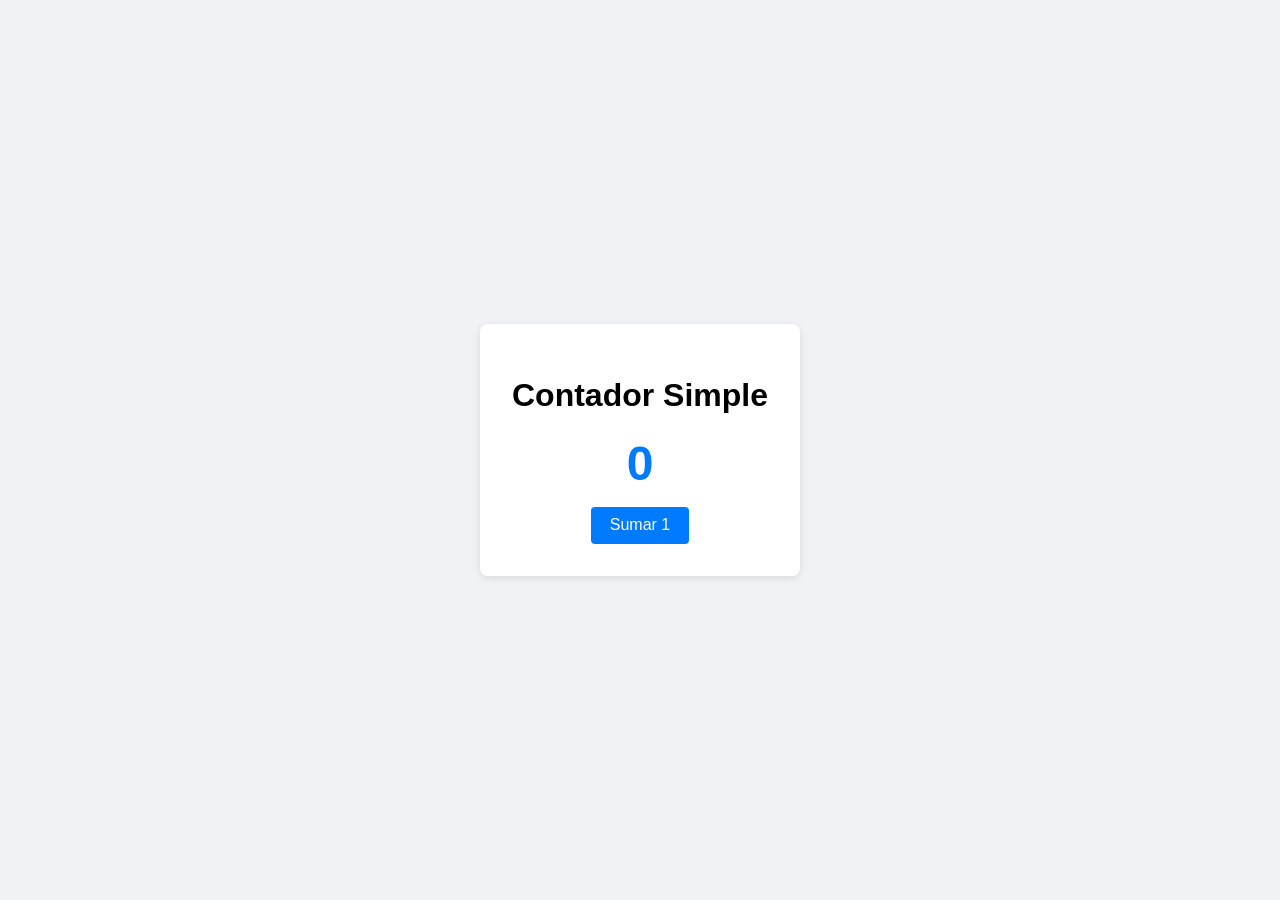
==== commit 67777f6f: "feat: integracion de html, css y js inicial" ====
--- a/index.html
+++ b/index.html
@@ -1,51 +1,16 @@
 <!DOCTYPE html>
 <html lang="es">
 <head>
-    <meta charset="UTF-8">
-    <meta name="viewport" content="width=device-width, initial-scale=1.0">
-    <title>MisLibros</title>
-    <link rel="stylesheet" href="style.css">
+  <meta charset="UTF-8">
+  <title>Mi Sitio Web</title>
+  <link rel="stylesheet" href="styles.css">
 </head>
-
 <body>
-
-    <header>
-        <h1>Libros </h1>
-        <p>Para cuando no sepas q leer</p>
-    </header>
-
-    <main>
-
-        <section>
-            <h2>¿de que tienes ganas?</h2>
-
-            <div>
-<button onclick="mostrarLibros('Para sentir')">Para sentir</button>
-
-<button onclick="mostrarLibros('Para entender el mundo')">
-    Para entender el mundo
-</button>
-
-<button onclick="mostrarLibros('Historias reales fuertes')">
-    Historias reales fuertes
-</button>
-
-<button onclick="mostrarLibros('Para aprender')">
-    Para aprender
-</button>
-            </div>
-        </section>
-
-        <section>
-            <h2>Mis recomendaciones...</h2>
-
-            <div id="libros-container">
-                
-            </div>
-        </section>
-        <script src="script.js"></script>
-
-    </main>
-
+  <div class="contenedor">
+    <h1>Contador Simple</h1>
+    <p id="contador">0</p>
+    <button id="btn">Sumar 1</button>
+  </div>
+  <script src="script.js"></script>
 </body>
 </html>
--- a/styles.css
+++ b/styles.css
@@ -0,0 +1,38 @@
+body {
+  font-family: Arial, sans-serif;
+  display: flex;
+  justify-content: center;
+  align-items: center;
+  min-height: 100vh;
+  margin: 0;
+  background-color: #f0f2f5;
+}
+
+.contenedor {
+  text-align: center;
+  background: white;
+  padding: 2rem;
+  border-radius: 8px;
+  box-shadow: 0 2px 8px rgba(0, 0, 0, 0.1);
+}
+
+#contador {
+  font-size: 3rem;
+  font-weight: bold;
+  margin: 1rem 0;
+  color: #007bff;
+}
+
+button {
+  padding: 0.6rem 1.2rem;
+  font-size: 1rem;
+  background-color: #007bff;
+  color: white;
+  border: none;
+  border-radius: 4px;
+  cursor: pointer;
+}
+
+button:hover {
+  background-color: #0056b3;
+}
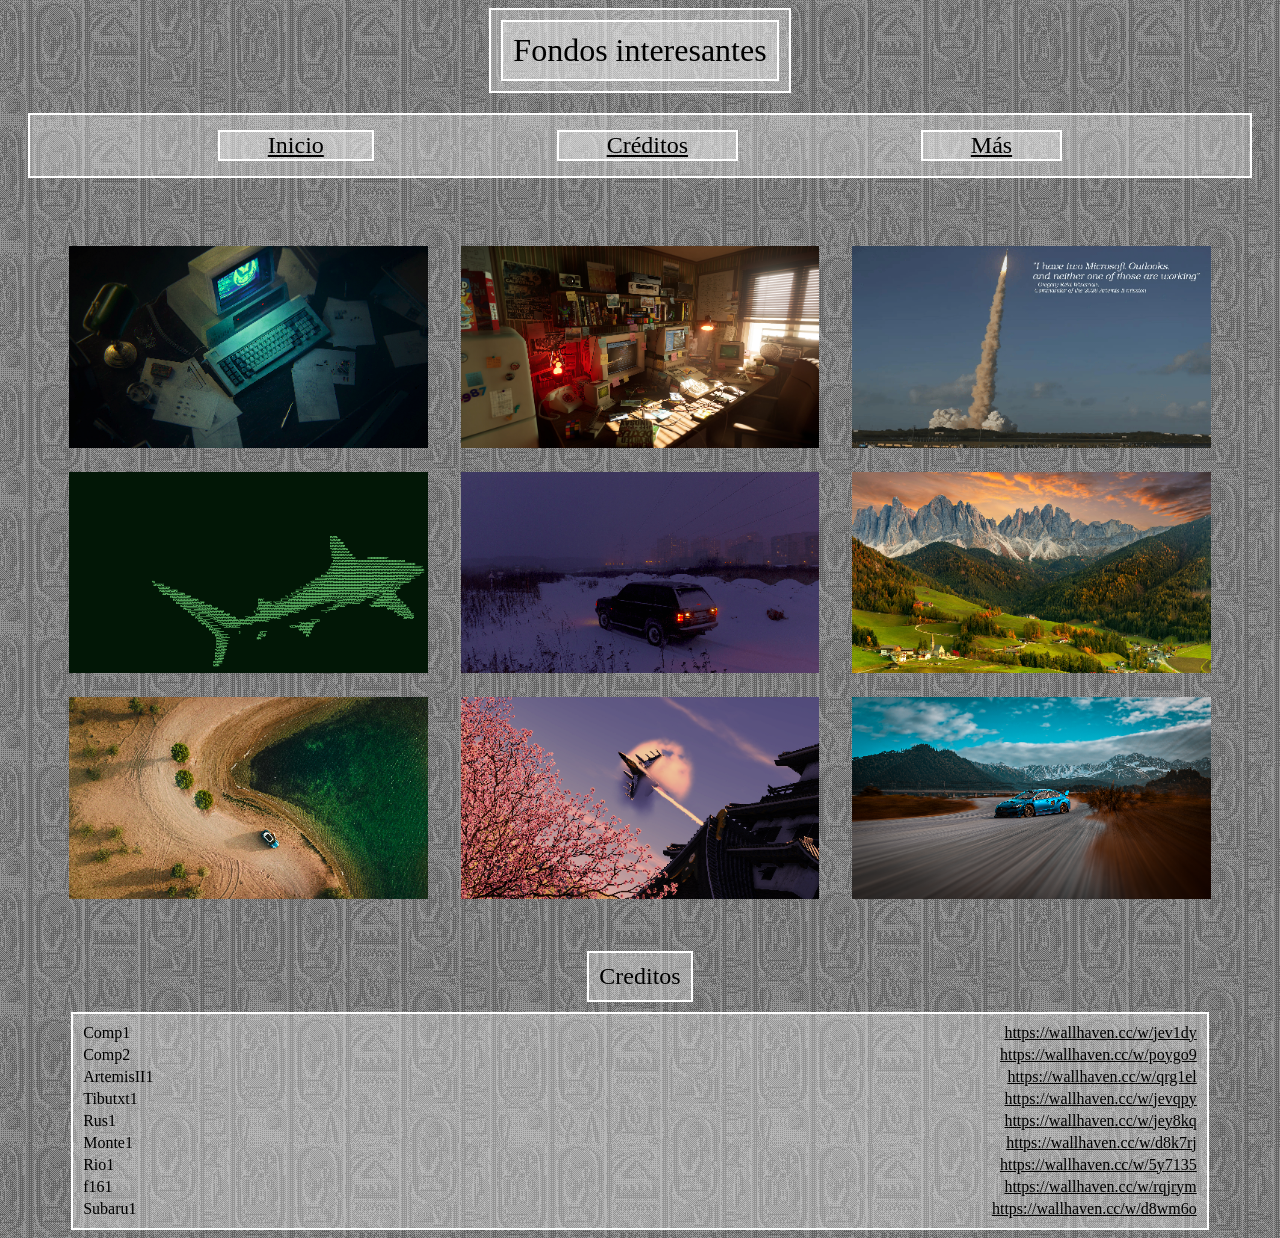
==== commit 3067bc1d: "pagina simple" ====
--- a/index.html
+++ b/index.html
@@ -1,16 +1,101 @@
 <!DOCTYPE html>
-<html lang="es">
+<html lang="en">
 <head>
   <meta charset="UTF-8">
-  <title>Mi Sitio Web</title>
-  <link rel="stylesheet" href="styles.css">
+  <meta name="viewport" content="width=device-width, initial-scale=1.0">
+  <title>Fondos interesantes</title>
+  <link rel="icon" href="./assets/ricky128.png" type="image/x-icon">
+  <link rel="stylesheet" href="./styles/css.css">
+  <script src="./scripts/previews.js" defer></script>
 </head>
 <body>
-  <div class="contenedor">
-    <h1>Contador Simple</h1>
-    <p id="contador">0</p>
-    <button id="btn">Sumar 1</button>
+  <div class="contenedorcent">
+    <div class="titulo">
+      <div class="titulo">Fondos interesantes</div>
+    </div>
   </div>
-  <script src="script.js"></script>
+
+  <div class="contenedorcent">
+    <div class="barra">
+      <a href="#top" class="elembarra">Inicio</a>
+      <a href="#creditos" class="elembarra">Créditos</a>
+      <a href="" class="elembarra">Más</a>
+    </div>
+  </div>
+
+  <div class="contenedorimgs">
+    <div class="imgfondo">
+      <img src="./assets/fondos/Comp1-preview.png" alt="Comp1">
+    </div>
+
+    <div class="imgfondo">
+      <img src="./assets/fondos/Comp2-preview.png" alt="Comp1">
+    </div>
+
+    <div class="imgfondo">
+      <img src="./assets/fondos/ArtemisII1-preview.png" alt="Comp1">
+    </div>
+
+    <div class="imgfondo">
+      <img src="./assets/fondos/Tibutxt1-preview.png" alt="Comp1">
+    </div>
+
+    <div class="imgfondo">
+      <img src="./assets/fondos/Rus1-preview.png" alt="Comp1">
+    </div>
+
+    <div class="imgfondo">
+      <img src="./assets/fondos/Monte1-preview.png" alt="Comp1">
+    </div>
+
+    <div class="imgfondo">
+      <img src="./assets/fondos/Rio1-preview.png" alt="Comp1">
+    </div>
+
+    <div class="imgfondo">
+      <img src="./assets/fondos/f161-preview.png" alt="Comp1">
+    </div>
+
+    <div class="imgfondo">
+      <img src="./assets/fondos/Subaru1-preview.png" alt="Comp1">
+    </div>
+    
+  </div>
+
+
+  <div class="contenedorcent">
+    <div id="creditos" class="titulo" style="font-size: x-large;">
+      Creditos
+    </div>
+  </div>
+
+  <div class="links">
+    <span>Comp1</span>
+    <a href="https://wallhaven.cc/w/jev1dy">https://wallhaven.cc/w/jev1dy</a>
+
+    <span>Comp2</span>
+    <a href="https://wallhaven.cc/w/poygo9">https://wallhaven.cc/w/poygo9</a>
+
+    <span>ArtemisII1</span>
+    <a href="https://wallhaven.cc/w/qrg1el">https://wallhaven.cc/w/qrg1el</a>
+
+    <span>Tibutxt1</span>
+    <a href="https://wallhaven.cc/w/jevqpy">https://wallhaven.cc/w/jevqpy</a>
+
+    <span>Rus1</span>
+    <a href="https://wallhaven.cc/w/jey8kq">https://wallhaven.cc/w/jey8kq</a>
+
+    <span>Monte1</span>
+    <a href="https://wallhaven.cc/w/d8k7rj">https://wallhaven.cc/w/d8k7rj</a>
+
+    <span>Rio1</span>
+    <a href="https://wallhaven.cc/w/5y7135">https://wallhaven.cc/w/5y7135</a>
+
+    <span>f161</span>
+    <a href="https://wallhaven.cc/w/rqjrym">https://wallhaven.cc/w/rqjrym</a>
+
+    <span>Subaru1</span>
+    <a href="https://wallhaven.cc/w/d8wm6o">https://wallhaven.cc/w/d8wm6o</a>
+  </div>
 </body>
 </html>
--- a/styles/css.css
+++ b/styles/css.css
@@ -0,0 +1,96 @@
+body
+{
+  background-image: url("../assets/Ankh.png");
+}
+
+a
+{
+  color: inherit;
+}
+
+a:hover
+{
+  color: blue;
+}
+
+.contenedorcent
+{
+  display: flex;
+  align-items: center;
+  justify-content: center;
+}
+
+.titulo
+{
+  font-size: xx-large;
+  text-align: center;
+  border: 2px solid white;
+  padding: 10px;
+  background-color: #FFFFFF50;
+}
+
+.barra
+{
+  margin: 20px;
+  display: flex;
+  flex-direction: row;
+  justify-content: space-evenly;
+  align-items: center;
+  font-size: x-large;
+  width: 95%;
+
+  border: 2px solid white;
+  padding: 10px;
+  background-color: #FFFFFF50;
+}
+
+.elembarra
+{
+  margin: 5px;
+  border: 2px solid white;
+  padding-left: 4%;
+  padding-right: 4%;
+  background-color: #FFFFFF50;
+}
+
+.contenedorimgs
+{
+  display: flex;
+  flex-direction: row;
+  justify-content: space-evenly;
+  align-items: center;
+  flex-wrap: wrap;
+  text-align: center;
+  margin: 3%;
+}
+
+.imgfondo
+{
+  width: 28vw;
+  margin: 10px;
+}
+
+.imgfondo img
+{
+  width: 100%;
+}
+
+.links
+{
+  display: grid;
+  grid-template-columns: 1fr auto;
+  gap: 0.25rem 2rem;
+
+  margin-left: 5%;
+  margin-right: 5%;
+  margin-top: 10px;
+
+  border: 2px solid white;
+  padding: 10px;
+  background-color: #FFFFFF50;
+}
+
+.links a
+{
+  text-align: right;
+}
